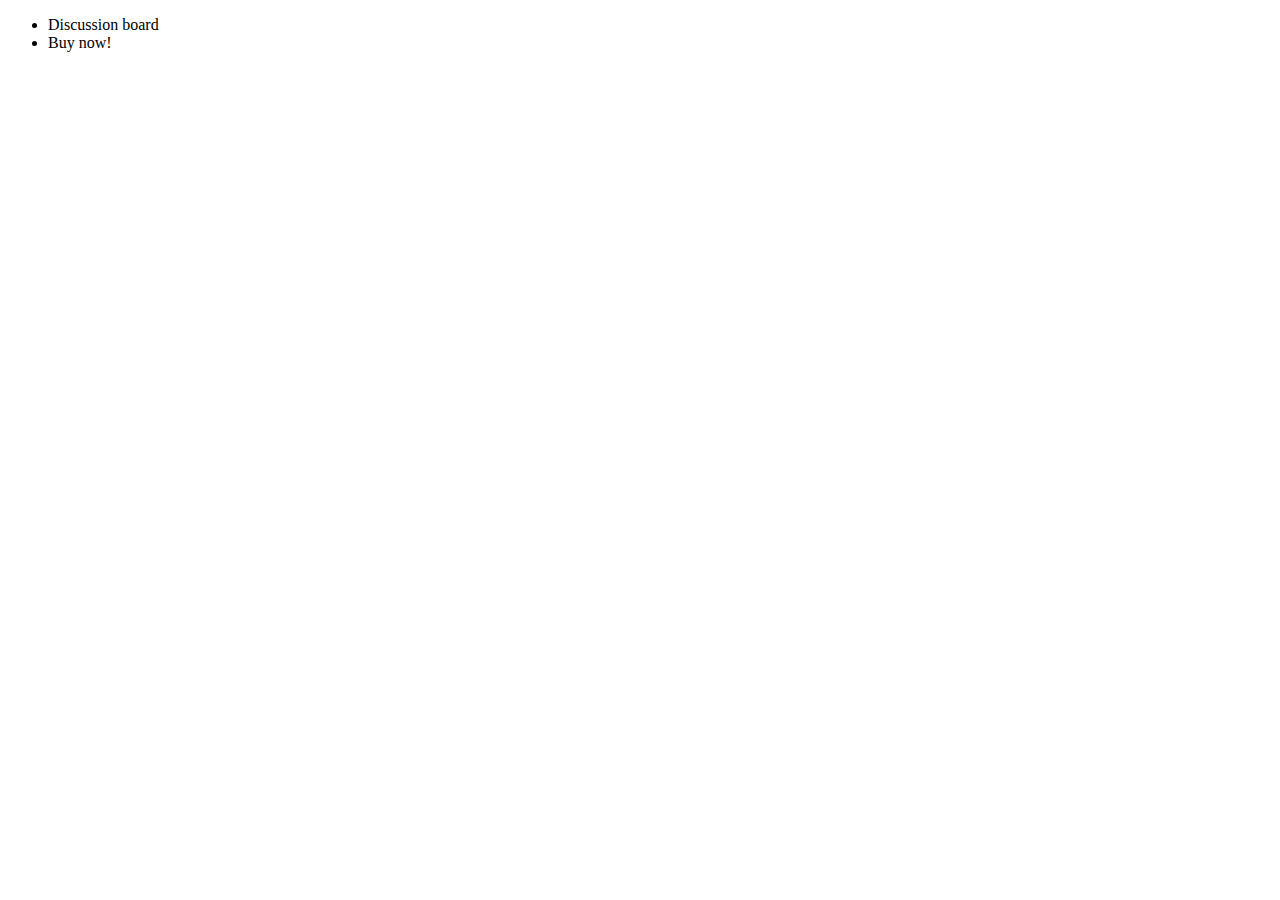
==== index.html @ 7e6b96e5 "Merge pull request #1 from AEsir777/kebing" ====
<!DOCTYPE html>
<html lang="en">
    <head>
        <!-- <link href='https://fonts.googleapis.com/css?family=Aclonica' rel='stylesheet'> -->
        <meta charset="utf-8">
        <meta name="viewport" content="width=device-width, initial-scale=1, minimum-scale=1">
        <meta name="description" content="Welcome to the eco-friendly community!">
        <title>log in</title>
        <!-- <link rel="stylesheet" href="styles.css"> -->
        <link rel="icon" href="icon.jpg">
        <style>
        body {
            font-family: 'Aclonica';
            overflow: hidden;
        }
        </style>
    </head>

    <body>
        <ul>
            <li>Discussion board</li>
            <li>Buy now!</li>
        </ul>
    </body>
</html>
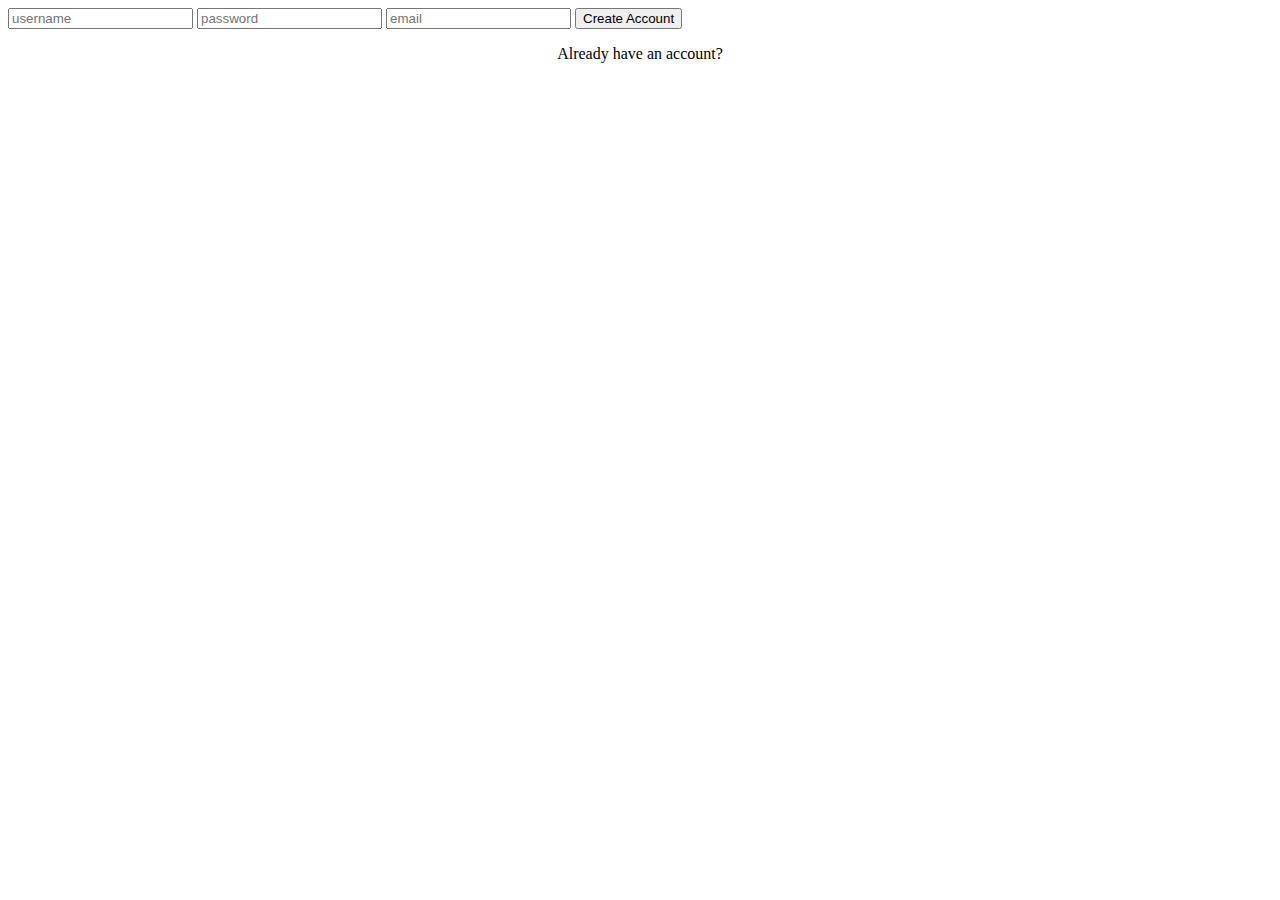
==== commit 418baddb: "sign up" ====
--- a/index.html
+++ b/index.html
@@ -5,7 +5,7 @@
         <meta charset="utf-8">
         <meta name="viewport" content="width=device-width, initial-scale=1, minimum-scale=1">
         <meta name="description" content="Welcome to the eco-friendly community!">
-        <title>log in</title>
+        <title>sign up page</title>
         <!-- <link rel="stylesheet" href="styles.css"> -->
         <link rel="icon" href="icon.jpg">
         <style>
@@ -17,9 +17,15 @@
     </head>
 
     <body>
-        <ul>
-            <li>Discussion board</li>
-            <li>Buy now!</li>
-        </ul>
+        <form method="post">
+            <input type="text" required="required" placeholder="username"></input>
+            <input type="password" required="required" placeholder="password"></input>
+            <input type="email" required="required" placeholder="email"></input>
+            <button class="but" type="submit">Create Account </button>
+            <p class="change_link" style="text-align: center">
+            <span class="text">Already have an account?<br></span>
+            <!-- <a href="" class="to_login">Go and log in</a> -->
+            </p>
+        </form>
     </body>
 </html>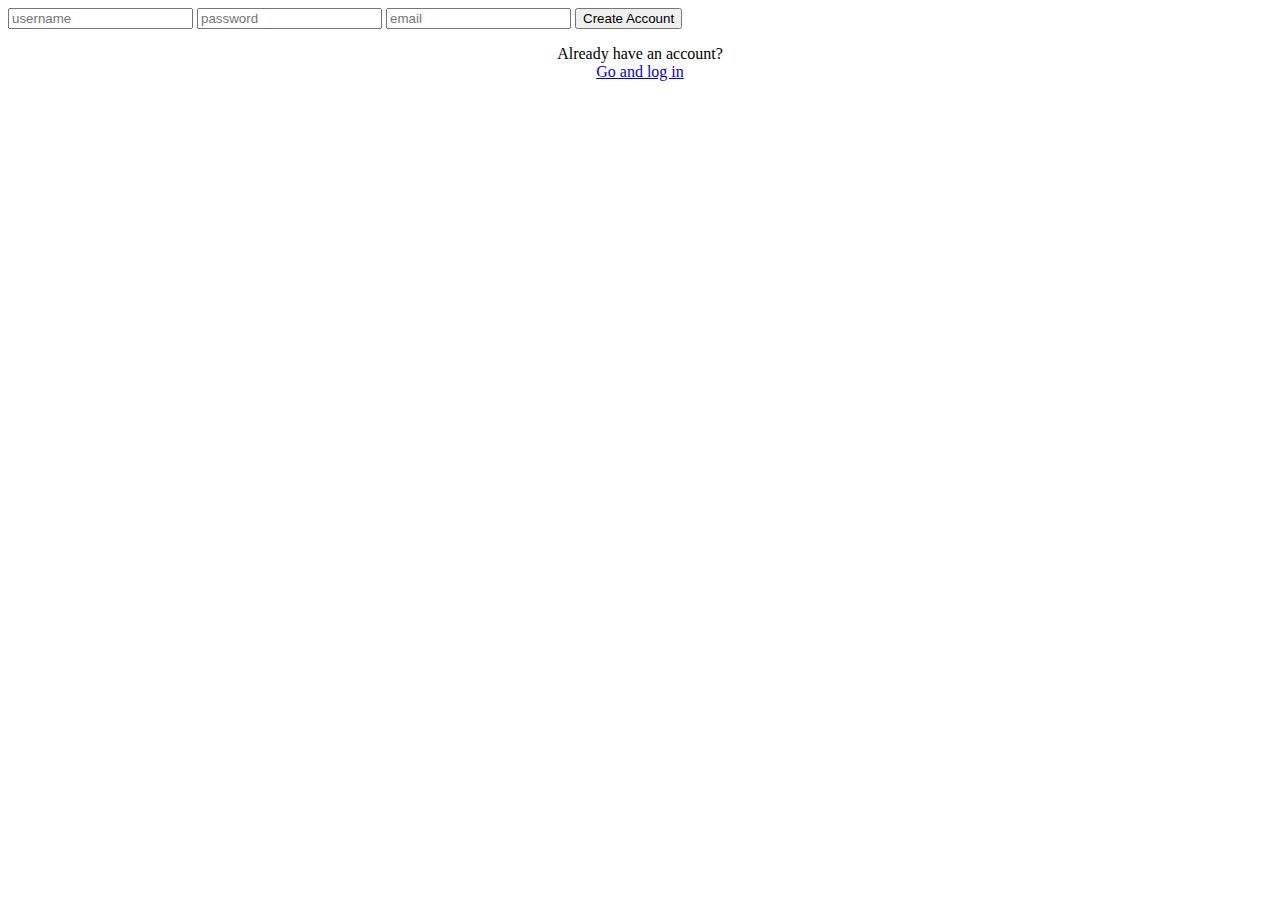
==== commit 8a71297d: "sign up" ====
--- a/index.html
+++ b/index.html
@@ -24,7 +24,7 @@
             <button class="but" type="submit">Create Account </button>
             <p class="change_link" style="text-align: center">
             <span class="text">Already have an account?<br></span>
-            <!-- <a href="" class="to_login">Go and log in</a> -->
+            <a href="login.html" class="to_login">Go and log in</a>
             </p>
         </form>
     </body>
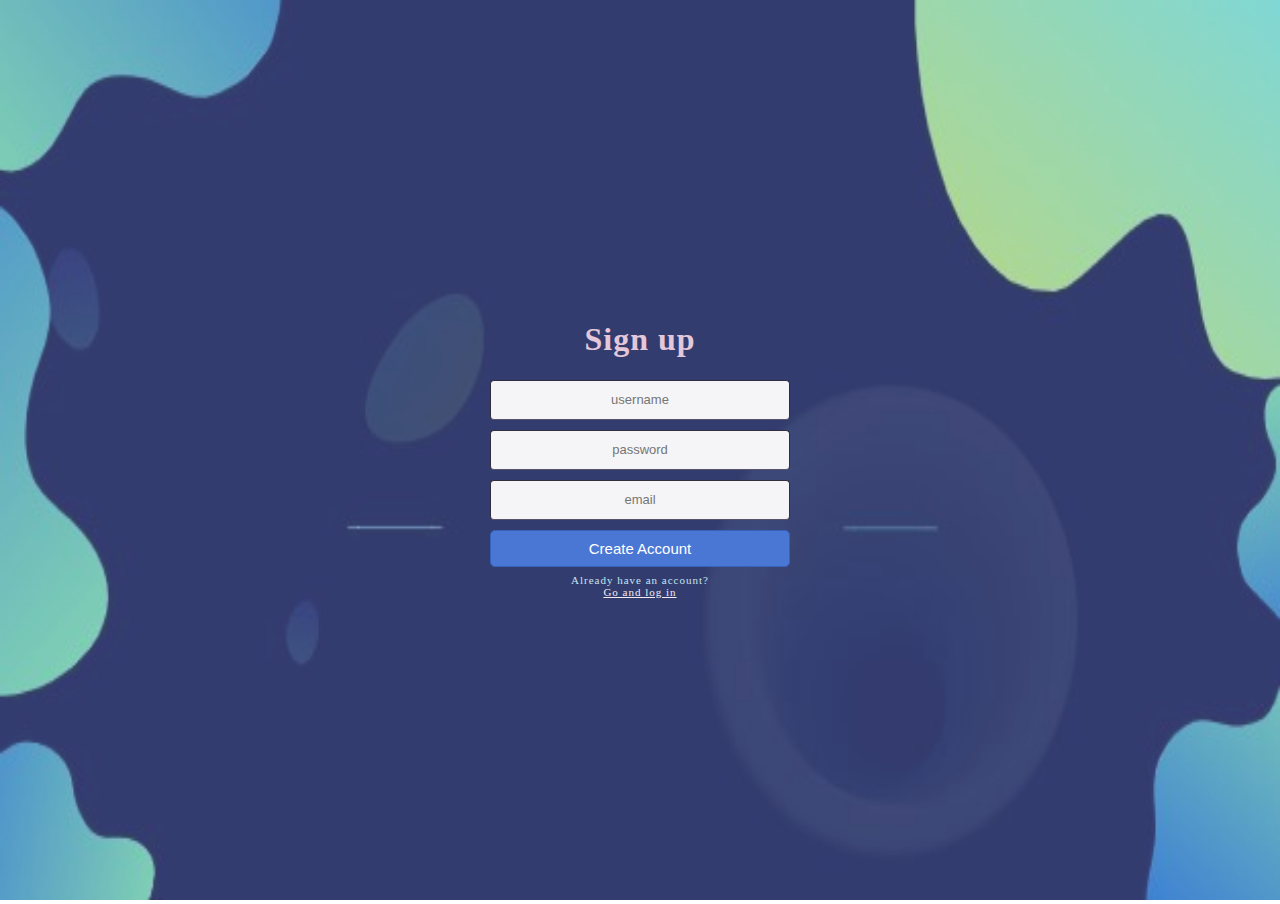
==== commit 6d376d05: "Merge pull request #5 from AEsir777/kebing" ====
--- a/index.html
+++ b/index.html
@@ -1,31 +1,28 @@
 <!DOCTYPE html>
 <html lang="en">
     <head>
-        <!-- <link href='https://fonts.googleapis.com/css?family=Aclonica' rel='stylesheet'> -->
         <meta charset="utf-8">
         <meta name="viewport" content="width=device-width, initial-scale=1, minimum-scale=1">
         <meta name="description" content="Welcome to the eco-friendly community!">
         <title>sign up page</title>
-        <!-- <link rel="stylesheet" href="styles.css"> -->
-        <link rel="icon" href="icon.jpg">
-        <style>
-        body {
-            font-family: 'Aclonica';
-            overflow: hidden;
-        }
-        </style>
+        <link rel="stylesheet" type="text/css" href="signup.css">
+        <link rel="icon" href="pic/icon.jpg">
     </head>
 
     <body>
-        <form method="post">
-            <input type="text" required="required" placeholder="username"></input>
-            <input type="password" required="required" placeholder="password"></input>
-            <input type="email" required="required" placeholder="email"></input>
-            <button class="but" type="submit">Create Account </button>
-            <p class="change_link" style="text-align: center">
-            <span class="text">Already have an account?<br></span>
-            <a href="login.html" class="to_login">Go and log in</a>
-            </p>
-        </form>
+        <img id="sign_up_bg" src="pic/sign_up_background.jpg" width=100% height=100%>
+        <div id="signup">
+            <h1>Sign up</h1>
+            <form method="post">
+                <input type="text" required="required" placeholder="username" name="u"></input>
+                <input type="password" required="required" placeholder="password" name="p"></input>
+                <input type="email" required="required" placeholder="email" name="e"></input>
+                <button class="create_button" type="submit">Create Account </button>
+                <p class="change_link" style="text-align: center">
+                <span class="acc_text">Already have an account?<br></span>
+                <a href="login.html" class="to_login">Go and log in</a>
+                </p>
+            </form>
+        </div>
     </body>
 </html>--- a/signup.css
+++ b/signup.css
@@ -0,0 +1,86 @@
+html{   
+    width: 100%;   
+    height: 100%;   
+    overflow: hidden;   
+    font-style: sans-serif;   
+   }
+   #sign_up_bg{
+    size: cover;
+    opacity: 80%;
+   }   
+   body{   
+    width: 100%;   
+    height: 100%;   
+    font-family: 'Open Sans',sans-serif;   
+    margin: 0;   
+    text-align: center; 
+   }
+   #signup{   
+    position: absolute;   
+    top: 50%;   
+    left:50%;   
+    margin: -150px 0 0 -150px;   
+    width: 300px;   
+    height: 300px;   
+    color: #fff; 
+    text-align: center; 
+
+   }   
+   #signup h1{   
+    color: rgb(228, 199, 217);   
+    text-shadow:0 0 px;   
+    letter-spacing: 1px;   
+    text-align: center;   
+   }   
+   h1{   
+    font-size: 2em;
+    font-family: cursive;   
+    margin: 0.67em 0;   
+   } 
+   #signup p{   
+    color: rgb(198, 229, 238);      
+    letter-spacing: 1px;   
+    text-align: center;   
+    font-size: 11px; 
+   }   
+   p{   
+    color: #fff; 
+    font-size: 0.5em;   
+    margin: 0.67em 0;   
+   }  
+   input{   
+    text-align: center; 
+    width: 278px;   
+    height: 18px;   
+    margin-bottom: 10px;   
+    outline: none;   
+    padding: 10px;   
+    font-size: 13px;   
+    color: black;   
+    border-top: 1px solid #312E3D;   
+    border-left: 1px solid #312E3D;   
+    border-right: 1px solid #312E3D;   
+    border-bottom: 1px solid #56536A;   
+    border-radius: 4px;   
+    background-color: #f5f5f8;   
+   }   
+   .create_button{   
+    width: 300px;   
+    min-height: 20px;   
+    display: block;   
+    background-color: #4a77d4;   
+    border: 1px solid #3762bc;   
+    color: #fff;   
+    padding: 9px 14px;   
+    font-size: 15px;   
+    line-height: normal;   
+    border-radius: 5px;   
+    margin: 0;   
+   }
+   .acc_text{
+    font-family:Georgia, 'Times New Roman', Times, serif;
+   }
+   .to_login{
+    color: rgb(243, 234, 241);
+    font-family:Georgia, 'Times New Roman', Times, serif;
+   }